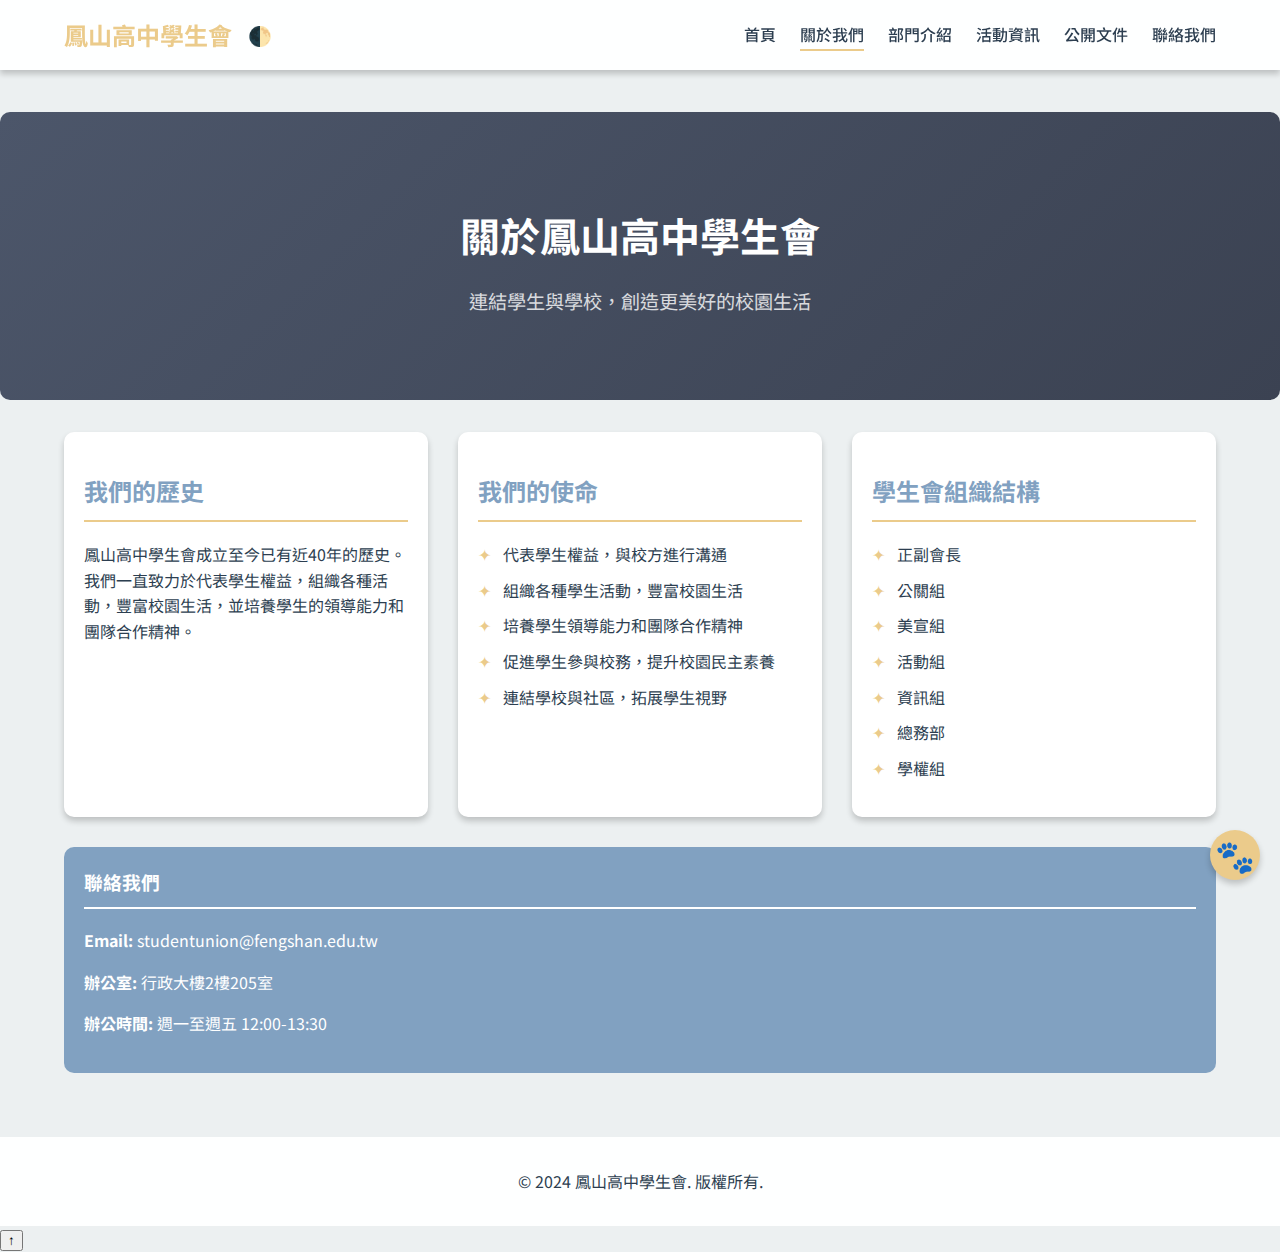
==== about.html @ 1a5caf09 "Add files via upload" ====
<!DOCTYPE html>
<html lang="zh-TW">
<head>
    <meta charset="UTF-8">
    <meta name="viewport" content="width=device-width, initial-scale=1.0">
    <title>關於我們 - 鳳山高中學生會</title>
    <link href="https://fonts.googleapis.com/css2?family=Noto+Sans+TC:wght@300;400;500;700&display=swap" rel="stylesheet">
    <link rel="stylesheet" href="about.css">

</head>
<body>
    <header class="header">
        <div class="container">
            <div class="logo-container">
            <h1 id="鳳山高中學生會" class="logo">鳳山高中學生會</h1>
            <span class="theme-toggle">🌓</span>
            </div>
            <button class="menu-toggle" aria-label="Toggle menu">☰</button>
            <nav class="main-nav">
            <ul class="nav-list">
                <li><a href="index.html">首頁</a></li>
                <li><a href="about.html" class="active">關於我們</a></li>
                <li><a href="departments.html">部門介紹</a></li>
                <li><a href="events.html">活動資訊</a></li>
                <li><a href="documents.html">公開文件</a></li>
                <li><a href="contact.html">聯絡我們</a></li>
            </ul>
            </nav>
        </div>
        </header>

    <main class="main-content">
        <section class="hero-section">
            <div class="container">
                <h1>關於鳳山高中學生會</h1>
                <p>連結學生與學校，創造更美好的校園生活</p>
            </div>
        </section>

        <div class="container">
            <div class="about-content">
                <section class="about-section">
                    <h2>我們的歷史</h2>
                    <p>鳳山高中學生會成立至今已有近40年的歷史。我們一直致力於代表學生權益，組織各種活動，豐富校園生活，並培養學生的領導能力和團隊合作精神。</p>
                </section>

                <section class="about-section">
                    <h2>我們的使命</h2>
                    <ul class="mission-list">
                        <li>代表學生權益，與校方進行溝通</li>
                        <li>組織各種學生活動，豐富校園生活</li>
                        <li>培養學生領導能力和團隊合作精神</li>
                        <li>促進學生參與校務，提升校園民主素養</li>
                        <li>連結學校與社區，拓展學生視野</li>
                    </ul>
                </section>

                <section class="about-section">
                    <h2>學生會組織結構</h2>
                    <ul class="structure-list">
                        <li>正副會長</li>
                        <li>公關組</li>
                        <li>美宣組</li>
                        <li>活動組</li>
                        <li>資訊組</li>
                        <li>總務部</li>
                        <li>學權組</li>
                    </ul>
                </section>
            </div>

            <div class="contact-info">
                <h3>聯絡我們</h3>
                <p><strong>Email:</strong> studentunion@fengshan.edu.tw</p>
                <p><strong>辦公室:</strong> 行政大樓2樓205室</p>
                <p><strong>辦公時間:</strong> 週一至週五 12:00-13:30</p>
            </div>
        </div>
    </main>

    <footer class="footer">
        <div class="container">
            <p>&copy; 2024 鳳山高中學生會. 版權所有.</p>
        </div>
    </footer>

    <div id="cuteElement" class="cute-element" aria-label="互動元素">
        🐾
    </div>

    <script src="script.js"></script>
</body>
</html>
---- about.css ----
:root {
    --primary-color: #81a1c1;
    --secondary-color: #88c0d0;
    --accent-color: #ebcb8b;
    --background-color: #2e3440;
    --text-color: #eceff4;
    --header-bg: rgba(46, 52, 64, 0.95);
    --box-shadow: 0 4px 6px rgba(0, 0, 0, 0.2);
    --box-bg: #3b4252;
    --transition: all 0.3s ease;
}

body {
    font-family: 'Noto Sans TC', sans-serif;
    background-color: var(--background-color);
    color: var(--text-color);
    line-height: 1.6;
    margin: 0;
    padding: 0;
    transition: opacity 0.3s ease;
}

.container {
    width: 90%;
    max-width: 1200px;
    margin: 0 auto;
    padding: 0 15px;
}

/* Header Styles */
.header {
    background-color: var(--header-bg);
    box-shadow: var(--box-shadow);
    position: fixed;
    width: 100%;
    top: 0;
    z-index: 1000;
    transition: var(--transition);
}

.header .container {
    display: flex;
    justify-content: space-between;
    align-items: center;
    padding: 1rem 15px;
}

.logo-container {
    display: flex;
    align-items: center;
    cursor: pointer;
}

.logo {
    font-size: 1.5rem;
    margin: 0;
    color: var(--accent-color);
    font-weight: 700;
}

.theme-toggle {
    margin-left: 1rem;
    font-size: 1.2rem;
    cursor: pointer;
}

.main-nav {
    display: flex;
    align-items: center;
}

.nav-list {
    display: flex;
    list-style: none;
    margin: 0;
    padding: 0;
}

.nav-list li {
    margin-left: 1.5rem;
}

.nav-list a {
    text-decoration: none;
    color: var(--text-color);
    font-weight: 500;
    transition: var(--transition);
    position: relative;
}

.nav-list a::after {
    content: '';
    position: absolute;
    width: 0;
    height: 2px;
    bottom: -5px;
    left: 0;
    background-color: var(--accent-color);
    transition: var(--transition);
}

.nav-list a:hover::after,
.nav-list a.active::after {
    width: 100%;
}

.menu-toggle {
    display: none;
    background: none;
    border: none;
    font-size: 1.5rem;
    cursor: pointer;
    color: var(--text-color);
}

/* Main Content Styles */
.main-content {
    margin-top: 80px;
    padding: 2rem 0;
}

/* Hero Section (Unified for all pages) */
.hero-section {
    text-align: center;
    padding: 4rem 0;
    background: linear-gradient(135deg, #4c566a, #3b4252);
    color: #ffffff;
    border-radius: 10px;
    margin-bottom: 2rem;
}

.hero-section h1 {
    font-size: 2.5rem;
    margin-bottom: 1rem;
}

.hero-section p {
    font-size: 1.2rem;
    opacity: 0.8;
}

/* About Content Styles */
.about-content {
    display: flex;
    flex-wrap: wrap;
    gap: 30px;
    justify-content: space-between;
}

.about-section {
    flex: 1 1 300px;
    background-color: var(--box-bg);
    border-radius: 10px;
    padding: 20px;
    box-shadow: var(--box-shadow);
}

.about-section h2 {
    color: var(--primary-color);
    border-bottom: 2px solid var(--accent-color);
    padding-bottom: 10px;
    margin-bottom: 20px;
}

.mission-list, .structure-list {
    list-style-type: none;
    padding: 0;
}

.mission-list li, .structure-list li {
    margin-bottom: 10px;
    padding-left: 25px;
    position: relative;
}

.mission-list li:before, .structure-list li:before {
    content: '✦';
    color: var(--accent-color);
    position: absolute;
    left: 0;
}

.contact-info {
    background-color: var(--primary-color);
    color: #fff;
    border-radius: 10px;
    padding: 20px;
    margin-top: 30px;
}

.contact-info h3 {
    margin-top: 0;
    border-bottom: 2px solid #fff;
    padding-bottom: 10px;
}

/* Footer Styles */
.footer {
    background-color: var(--header-bg);
    color: var(--text-color);
    text-align: center;
    padding: 1rem 0;
    margin-top: 2rem;
}

/* Cute Element Styles */
.cute-element {
    position: fixed;
    bottom: 20px;
    right: 20px;
    font-size: 2rem;
    cursor: pointer;
    z-index: 1000;
    transition: var(--transition);
    background-color: var(--accent-color);
    color: var(--background-color);
    width: 50px;
    height: 50px;
    border-radius: 50%;
    display: flex;
    align-items: center;
    justify-content: center;
    box-shadow: var(--box-shadow);
}

.cute-element:hover {
    transform: scale(1.1) rotate(10deg);
}

/* Responsive Design */
@media (max-width: 768px) {
    .header .container {
        flex-direction: column;
        align-items: flex-start;
    }
    .menu-toggle {
        display: block;
        align-self: flex-end;
        margin-top: -2.5rem;
    }
    .main-nav {
        width: 100%;
        margin-top: 1rem;
    }
    .nav-list {
        display: none;
        flex-direction: column;
        width: 100%;
    }
    .nav-list.active {
        display: flex;
    }
    .nav-list li {
        margin: 0.5rem 0;
    }
    .hero-section h1 {
        font-size: 2rem;
    }
    .hero-section p {
        font-size: 1rem;
    }
    .about-content {
        flex-direction: column;
    }
    .about-section {
        flex-basis: 100%;
    }
}

/* Light Theme */
body.light-theme {
    --background-color: #ecf0f1;
    --text-color: #2c3e50;
    --box-bg: #ffffff;
    --header-bg: rgba(255, 255, 255, 0.95);
}
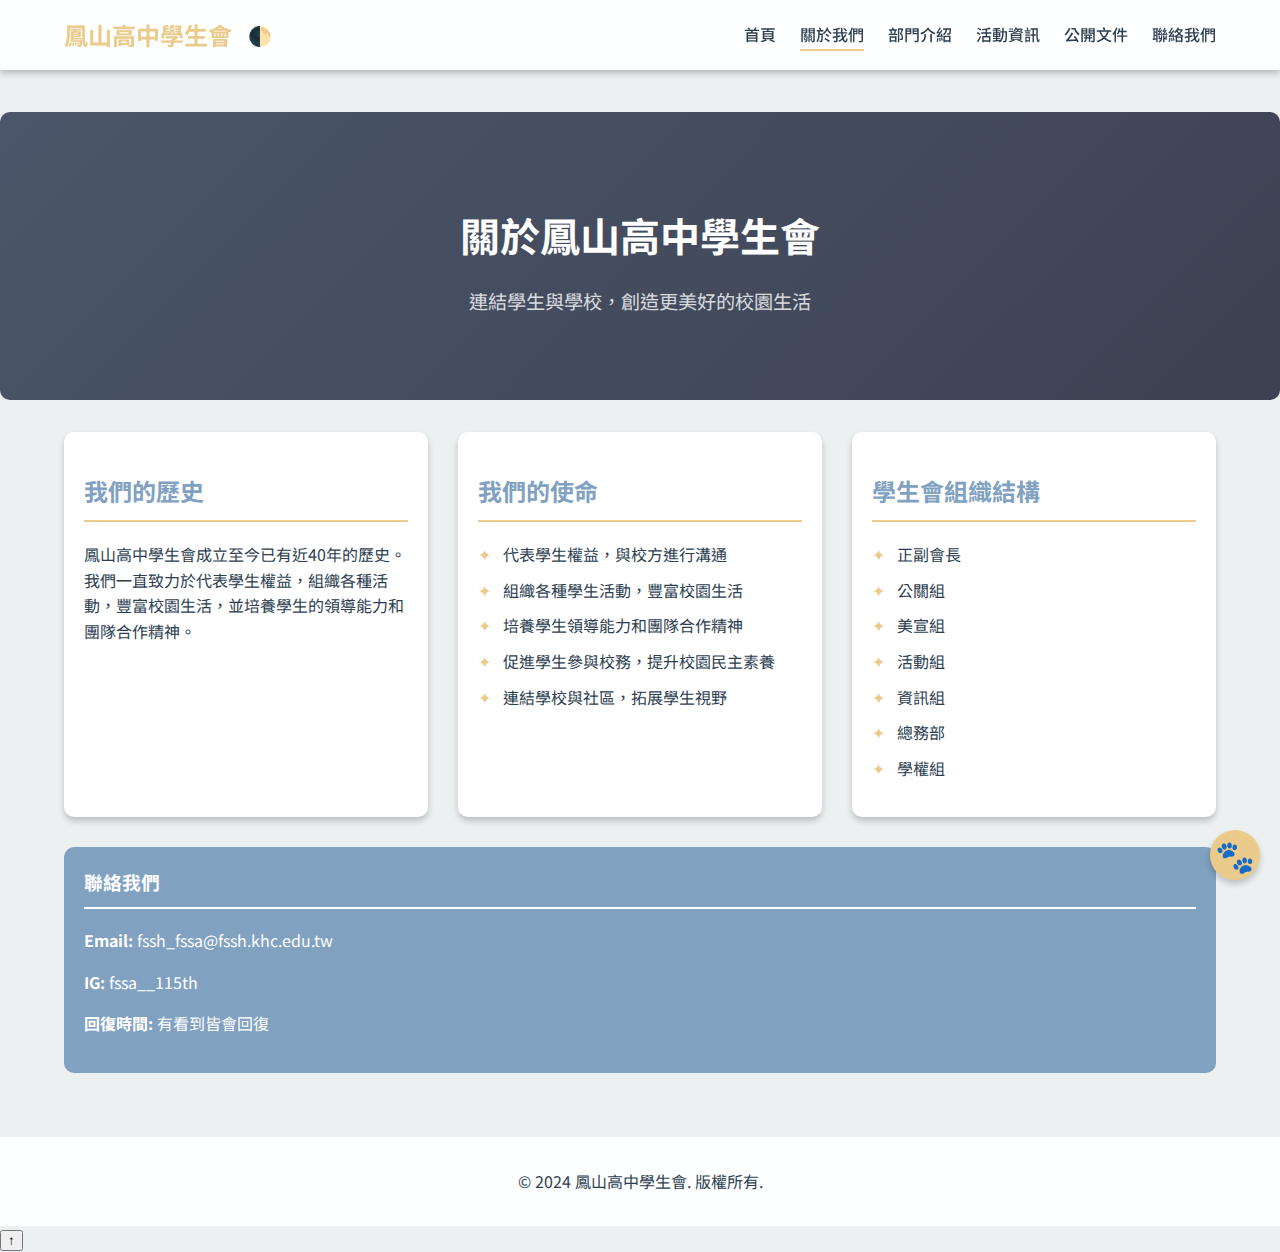
==== commit 2d6bb924: "Update about.html" ====
--- a/about.html
+++ b/about.html
@@ -71,9 +71,9 @@
 
             <div class="contact-info">
                 <h3>聯絡我們</h3>
-                <p><strong>Email:</strong> studentunion@fengshan.edu.tw</p>
-                <p><strong>辦公室:</strong> 行政大樓2樓205室</p>
-                <p><strong>辦公時間:</strong> 週一至週五 12:00-13:30</p>
+                <p><strong>Email:</strong> fssh_fssa@fssh.khc.edu.tw</p>
+                <p><strong>IG:</strong> fssa__115th</p>
+                <p><strong>回復時間:</strong> 有看到皆會回復</p>
             </div>
         </div>
     </main>
@@ -90,4 +90,4 @@
 
     <script src="script.js"></script>
 </body>
-</html>+</html>
